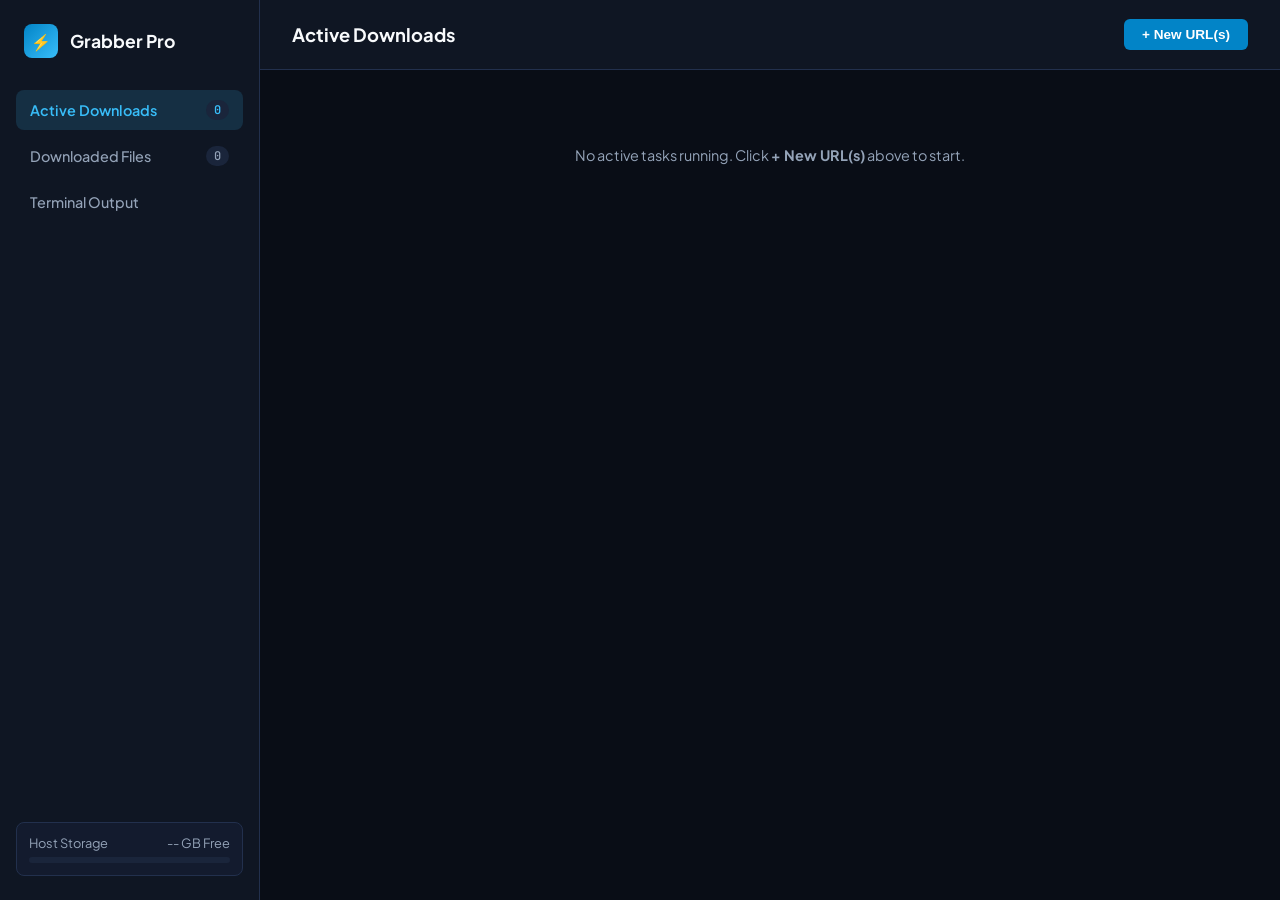
==== templates/index.html @ 77055a0b "7th commit: ui changes major" ====
<!DOCTYPE html>
<html lang="en">
<head>
    <meta charset="UTF-8">
    <meta name="viewport" content="width=device-width, initial-scale=1.0">
    <title>EC2 Stream Grabber Console</title>
    <link rel="preconnect" href="https://fonts.googleapis.com">
    <link href="https://fonts.googleapis.com/css2?family=JetBrains+Mono:wght@400;600&family=Plus+Jakarta+Sans:wght@400;500;600;700&display=swap" rel="stylesheet">
    <link rel="stylesheet" href="/static/css/style.css">
</head>
<body>

<!-- Sidebar -->
<div class="sidebar">
    <div>
        <div class="brand">
            <div class="brand-icon">⚡</div>
            <div class="brand-title">Grabber Pro</div>
        </div>
        <div class="nav-list">
            <div class="nav-item active" onclick="switchView('active', this)">
                <span>Active Downloads</span>
                <span class="nav-badge" id="activeBadge">0</span>
            </div>
            <div class="nav-item" onclick="switchView('completed', this)">
                <span>Downloaded Files</span>
                <span class="nav-badge" id="completedBadge">0</span>
            </div>
            <div class="nav-item" onclick="switchView('terminal', this)">
                <span>Terminal Output</span>
            </div>
        </div>
    </div>

    <div class="storage-box">
        <div class="storage-title">
            <span>Host Storage</span>
            <span id="diskFreeText">-- GB Free</span>
        </div>
        <div class="storage-bar-track">
            <div class="storage-bar-fill" id="diskFill"></div>
        </div>
    </div>
</div>

<!-- Main Content -->
<div class="main-content">
    <div class="topbar">
        <div class="topbar-title" id="viewTitle">Active Downloads</div>
        <button class="btn-new-task" onclick="toggleInputCard()">+ New URL(s)</button>
    </div>

    <!-- Active Downloads View -->
    <div class="view-panel active" id="panel-active">
        <div class="input-card" id="urlInputCard" style="display: none;">
            <textarea id="targetUrls" placeholder="Paste streaming page URLs (one per line)..."></textarea>
            <div style="display: flex; justify-content: flex-end; gap: 8px;">
                <button style="background: transparent; color: var(--text-muted); border: 1px solid var(--border); padding: 8px 16px; border-radius: 6px; cursor: pointer;" onclick="toggleInputCard()">Cancel</button>
                <button class="btn-new-task" onclick="submitBatch()">Start Sniffing & Download</button>
            </div>
        </div>

        <div id="activeList" style="display: flex; flex-direction: column; gap: 0.75rem;">
            <div id="noActiveMsg" style="text-align: center; padding: 3rem; color: var(--text-muted); font-size: 0.9rem;">
                No active tasks running. Click <strong>+ New URL(s)</strong> above to start.
            </div>
        </div>
    </div>

    <!-- Downloaded Files View -->
    <div class="view-panel" id="panel-completed">
        <div class="table-container">
            <table>
                <thead>
                <tr>
                    <th>Filename</th>
                    <th>Size</th>
                    <th>Saved Date</th>
                    <th>Destination</th>
                </tr>
                </thead>
                <tbody id="filesTableBody">
                <tr>
                    <td colspan="4" style="text-align: center; color: var(--text-muted); padding: 2rem;">Loading files...</td>
                </tr>
                </tbody>
            </table>
        </div>
    </div>

    <!-- Live Terminal View -->
    <div class="view-panel" id="panel-terminal" style="height: calc(100vh - 70px);">
        <div class="terminal-container">
            <div class="terminal-header">
                <span>HOST LIVE PTY LOG STREAM</span>
                <span style="color: var(--accent);">Port 8085</span>
            </div>
            <div class="terminal-logs" id="terminalLogs">
                <div class="log-line" style="color: var(--accent);">[+] Connected to EC2 terminal engine.</div>
            </div>
        </div>
    </div>
</div>

<script src="/static/js/app.js"></script>
</body>
</html>
---- static/css/style.css ----
:root {
  --bg-base: #090d16;
  --bg-sidebar: #0f1623;
  --bg-card: #131b2e;
  --bg-input: #1a253b;
  --border: #22304d;
  --border-focus: #38bdf8;
  --text-main: #f8fafc;
  --text-muted: #94a3b8;
  --primary: #0284c7;
  --primary-hover: #0369a1;
  --accent: #38bdf8;
  --success: #10b981;
  --warning: #f59e0b;
  --danger: #ef4444;
  --font-ui: 'Plus Jakarta Sans', sans-serif;
  --font-mono: 'JetBrains Mono', monospace;
}

* { box-sizing: border-box; margin: 0; padding: 0; }
body { background-color: var(--bg-base); color: var(--text-main); font-family: var(--font-ui); height: 100vh; display: flex; overflow: hidden; }

/* Sidebar */
.sidebar { width: 260px; background: var(--bg-sidebar); border-right: 1px solid var(--border); display: flex; flex-direction: column; justify-content: space-between; padding: 1.5rem 1rem; flex-shrink: 0; }
.brand { display: flex; align-items: center; gap: 0.75rem; padding-left: 0.5rem; margin-bottom: 2rem; }
.brand-icon { width: 34px; height: 34px; background: linear-gradient(135deg, #0284c7, #38bdf8); border-radius: 8px; display: flex; align-items: center; justify-content: center; font-weight: 700; color: #fff; }
.brand-title { font-size: 1.1rem; font-weight: 700; }

.nav-list { display: flex; flex-direction: column; gap: 0.4rem; }
.nav-item { display: flex; align-items: center; justify-content: space-between; padding: 10px 14px; border-radius: 8px; color: var(--text-muted); cursor: pointer; font-size: 0.9rem; font-weight: 500; transition: all 0.2s; user-select: none; }
.nav-item:hover { background: var(--bg-card); color: var(--text-main); }
.nav-item.active { background: rgba(56, 189, 248, 0.15); color: var(--accent); font-weight: 600; }
.nav-badge { background: var(--bg-input); padding: 2px 8px; border-radius: 12px; font-size: 0.75rem; font-family: var(--font-mono); }

.storage-box { background: var(--bg-card); border: 1px solid var(--border); border-radius: 8px; padding: 12px; font-size: 0.8rem; }
.storage-title { color: var(--text-muted); margin-bottom: 4px; display: flex; justify-content: space-between; }
.storage-bar-track { width: 100%; height: 6px; background: var(--bg-input); border-radius: 3px; overflow: hidden; margin-top: 6px; }
.storage-bar-fill { height: 100%; background: var(--accent); width: 0%; transition: width 0.3s; }

/* Main Content */
.main-content { flex: 1; display: flex; flex-direction: column; height: 100vh; overflow: hidden; }
.topbar { height: 70px; border-bottom: 1px solid var(--border); display: flex; align-items: center; justify-content: space-between; padding: 0 2rem; background: var(--bg-sidebar); }
.topbar-title { font-size: 1.15rem; font-weight: 700; }
.btn-new-task { background: var(--primary); color: white; border: none; padding: 8px 18px; border-radius: 6px; font-size: 0.85rem; font-weight: 600; cursor: pointer; display: flex; align-items: center; gap: 6px; transition: background 0.2s; }
.btn-new-task:hover { background: var(--primary-hover); }

.view-panel { flex: 1; padding: 1.75rem 2rem; overflow-y: auto; display: none; }
.view-panel.active { display: flex; flex-direction: column; gap: 1rem; }

/* Input Drawer */
.input-card { background: var(--bg-card); border: 1px solid var(--border); border-radius: 10px; padding: 1.25rem; display: flex; flex-direction: column; gap: 0.85rem; margin-bottom: 0.5rem; }
textarea { width: 100%; min-height: 80px; background: var(--bg-input); border: 1px solid var(--border); border-radius: 6px; padding: 10px 12px; color: #fff; font-family: var(--font-mono); font-size: 0.85rem; resize: vertical; outline: none; }
textarea:focus { border-color: var(--border-focus); }

/* Task Cards */
.task-card { background: var(--bg-card); border: 1px solid var(--border); border-radius: 10px; padding: 1.25rem; display: flex; flex-direction: column; gap: 0.75rem; }
.task-header { display: flex; justify-content: space-between; align-items: center; }
.task-name { font-family: var(--font-mono); font-size: 0.9rem; font-weight: 600; color: #fff; max-width: 70%; overflow: hidden; text-overflow: ellipsis; white-space: nowrap; }
.badge { font-size: 0.75rem; font-weight: 600; padding: 3px 10px; border-radius: 20px; text-transform: uppercase; }
.badge-sniffing { background: rgba(245, 158, 11, 0.2); color: var(--warning); border: 1px solid rgba(245, 158, 11, 0.4); }
.badge-downloading { background: rgba(56, 189, 248, 0.2); color: var(--accent); border: 1px solid rgba(56, 189, 248, 0.4); }
.badge-completed { background: rgba(16, 185, 129, 0.2); color: var(--success); border: 1px solid rgba(16, 185, 129, 0.4); }
.badge-failed { background: rgba(239, 68, 68, 0.2); color: var(--danger); border: 1px solid rgba(239, 68, 68, 0.4); }

.progress-bar-track { width: 100%; height: 8px; background: var(--bg-input); border-radius: 4px; overflow: hidden; }
.progress-bar-fill { height: 100%; width: 0%; background: linear-gradient(90deg, #0284c7, #38bdf8); transition: width 0.3s; border-radius: 4px; }
.task-metrics { display: flex; justify-content: space-between; font-size: 0.8rem; color: var(--text-muted); font-family: var(--font-mono); }

/* Downloaded Table */
.table-container { background: var(--bg-card); border: 1px solid var(--border); border-radius: 10px; overflow: hidden; }
table { width: 100%; border-collapse: collapse; text-align: left; font-size: 0.85rem; }
th { background: #0c1322; padding: 12px 16px; color: var(--text-muted); font-weight: 600; border-bottom: 1px solid var(--border); }
td { padding: 12px 16px; border-bottom: 1px solid var(--border); font-family: var(--font-mono); }
tr:last-child td { border-bottom: none; }
tr:hover td { background: rgba(255, 255, 255, 0.02); }

/* Live Terminal */
.terminal-container { flex: 1; background: #030712; border: 1px solid var(--border); border-radius: 10px; display: flex; flex-direction: column; overflow: hidden; height: 100%; }
.terminal-header { background: #0b1120; border-bottom: 1px solid var(--border); padding: 10px 16px; font-size: 0.8rem; font-weight: 600; color: var(--text-muted); display: flex; justify-content: space-between; }
.terminal-logs { flex: 1; padding: 14px; overflow-y: auto; font-family: var(--font-mono); font-size: 0.8rem; color: #94a3b8; line-height: 1.45; display: flex; flex-direction: column; }
.log-line { margin-bottom: 2px; word-break: break-all; white-space: pre-wrap; }
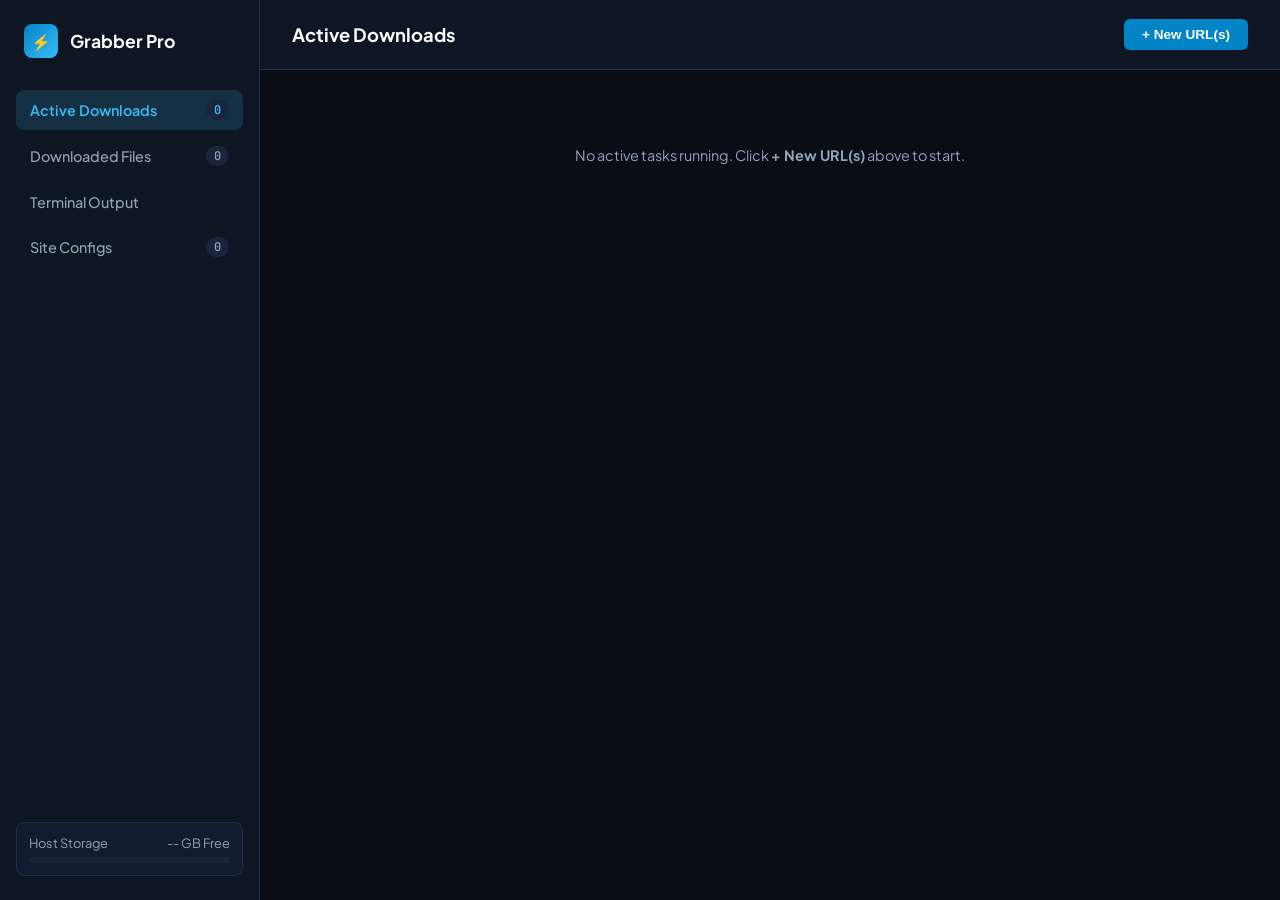
==== commit 4182bc10: "feature 2 general configs test 1" ====
--- a/templates/index.html
+++ b/templates/index.html
@@ -10,7 +10,6 @@
 </head>
 <body>
 
-<!-- Sidebar -->
 <div class="sidebar">
     <div>
         <div class="brand">
@@ -29,6 +28,10 @@
             <div class="nav-item" onclick="switchView('terminal', this)">
                 <span>Terminal Output</span>
             </div>
+            <div class="nav-item" onclick="switchView('configs', this)">
+                <span>Site Configs</span>
+                <span class="nav-badge" id="configsBadge">0</span>
+            </div>
         </div>
     </div>
 
@@ -43,14 +46,12 @@
     </div>
 </div>
 
-<!-- Main Content -->
 <div class="main-content">
     <div class="topbar">
         <div class="topbar-title" id="viewTitle">Active Downloads</div>
         <button class="btn-new-task" onclick="toggleInputCard()">+ New URL(s)</button>
     </div>
 
-    <!-- Active Downloads View -->
     <div class="view-panel active" id="panel-active">
         <div class="input-card" id="urlInputCard" style="display: none;">
             <textarea id="targetUrls" placeholder="Paste streaming page URLs (one per line)..."></textarea>
@@ -67,7 +68,6 @@
         </div>
     </div>
 
-    <!-- Downloaded Files View -->
     <div class="view-panel" id="panel-completed">
         <div class="table-container">
             <table>
@@ -88,7 +88,6 @@
         </div>
     </div>
 
-    <!-- Live Terminal View -->
     <div class="view-panel" id="panel-terminal" style="height: calc(100vh - 70px);">
         <div class="terminal-container">
             <div class="terminal-header">
@@ -100,6 +99,8 @@
             </div>
         </div>
     </div>
+
+    <div class="view-panel" id="panel-configs"></div>
 </div>
 
 <script src="/static/js/app.js"></script>
--- a/static/css/style.css
+++ b/static/css/style.css
@@ -78,4 +78,7 @@
 .terminal-container { flex: 1; background: #030712; border: 1px solid var(--border); border-radius: 10px; display: flex; flex-direction: column; overflow: hidden; height: 100%; }
 .terminal-header { background: #0b1120; border-bottom: 1px solid var(--border); padding: 10px 16px; font-size: 0.8rem; font-weight: 600; color: var(--text-muted); display: flex; justify-content: space-between; }
 .terminal-logs { flex: 1; padding: 14px; overflow-y: auto; font-family: var(--font-mono); font-size: 0.8rem; color: #94a3b8; line-height: 1.45; display: flex; flex-direction: column; }
-.log-line { margin-bottom: 2px; word-break: break-all; white-space: pre-wrap; }+.log-line { margin-bottom: 2px; word-break: break-all; white-space: pre-wrap; }
+
+/* Custom Config Form Enhancements */
+select:focus, input:focus { border-color: var(--border-focus) !important; }
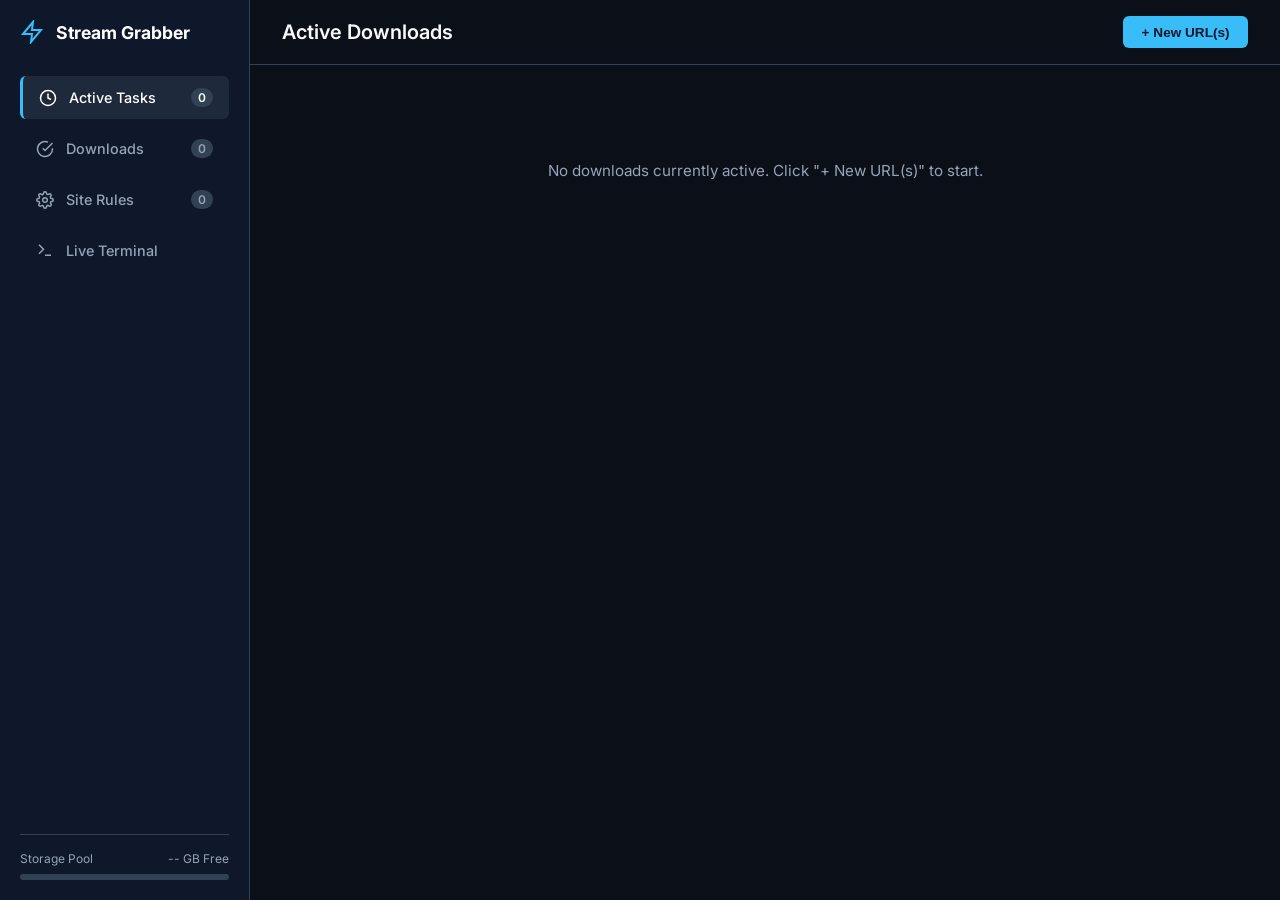
==== commit 1cb276ca: "actions working 1" ====
--- a/templates/index.html
+++ b/templates/index.html
@@ -3,106 +3,101 @@
 <head>
     <meta charset="UTF-8">
     <meta name="viewport" content="width=device-width, initial-scale=1.0">
-    <title>EC2 Stream Grabber Console</title>
+    <title>Stream Grabber Console</title>
+    <link rel="stylesheet" href="/static/css/style.css">
     <link rel="preconnect" href="https://fonts.googleapis.com">
-    <link href="https://fonts.googleapis.com/css2?family=JetBrains+Mono:wght@400;600&family=Plus+Jakarta+Sans:wght@400;500;600;700&display=swap" rel="stylesheet">
-    <link rel="stylesheet" href="/static/css/style.css">
+    <link rel="preconnect" href="https://fonts.gstatic.com" crossorigin>
+    <link href="https://fonts.googleapis.com/css2?family=JetBrains+Mono:wght@400;500;700&family=Inter:wght@400;500;600;700&display=swap" rel="stylesheet">
 </head>
 <body>
+<div class="app-container">
+    <aside class="sidebar">
+        <div class="brand">
+            <svg width="24" height="24" viewBox="0 0 24 24" fill="none" stroke="currentColor" stroke-width="2">
+                <polygon points="13 2 3 14 12 14 11 22 21 10 12 10 13 2"></polygon>
+            </svg>
+            <span>Stream Grabber</span>
+        </div>
+        <nav class="nav-links">
+            <a href="javascript:void(0)" class="nav-item active" onclick="switchView('active', this)">
+                <svg width="18" height="18" viewBox="0 0 24 24" fill="none" stroke="currentColor" stroke-width="2"><circle cx="12" cy="12" r="10"></circle><polyline points="12 6 12 12 16 14"></polyline></svg>
+                Active Tasks
+                <span class="badge" id="activeBadge">0</span>
+            </a>
+            <a href="javascript:void(0)" class="nav-item" onclick="switchView('completed', this)">
+                <svg width="18" height="18" viewBox="0 0 24 24" fill="none" stroke="currentColor" stroke-width="2"><path d="M22 11.08V12a10 10 0 1 1-5.93-9.14"></path><polyline points="22 4 12 14.01 9 11.01"></polyline></svg>
+                Downloads
+                <span class="badge" id="completedBadge">0</span>
+            </a>
+            <a href="javascript:void(0)" class="nav-item" onclick="switchView('configs', this)">
+                <svg width="18" height="18" viewBox="0 0 24 24" fill="none" stroke="currentColor" stroke-width="2"><circle cx="12" cy="12" r="3"></circle><path d="M19.4 15a1.65 1.65 0 0 0 .33 1.82l.06.06a2 2 0 0 1 0 2.83 2 2 0 0 1-2.83 0l-.06-.06a1.65 1.65 0 0 0-1.82-.33 1.65 1.65 0 0 0-1 1.51V21a2 2 0 0 1-2 2 2 2 0 0 1-2-2v-.09A1.65 1.65 0 0 0 9 19.4a1.65 1.65 0 0 0-1.82.33l-.06.06a2 2 0 0 1-2.83 0 2 2 0 0 1 0-2.83l.06-.06a1.65 1.65 0 0 0 .33-1.82 1.65 1.65 0 0 0-1.51-1H3a2 2 0 0 1-2-2 2 2 0 0 1 2-2h.09A1.65 1.65 0 0 0 4.6 9a1.65 1.65 0 0 0-.33-1.82l-.06-.06a2 2 0 0 1 0-2.83 2 2 0 0 1 2.83 0l.06.06a1.65 1.65 0 0 0 1.82.33H9a1.65 1.65 0 0 0 1-1.51V3a2 2 0 0 1 2-2 2 2 0 0 1 2 2v.09a1.65 1.65 0 0 0 1 1.51 1.65 1.65 0 0 0 1.82-.33l.06-.06a2 2 0 0 1 2.83 0 2 2 0 0 1 0 2.83l-.06.06a1.65 1.65 0 0 0-.33 1.82V9a1.65 1.65 0 0 0 1.51 1H21a2 2 0 0 1 2 2 2 2 0 0 1-2 2h-.09a1.65 1.65 0 0 0-1.51 1z"></path></svg>
+                Site Rules
+                <span class="badge" id="configsBadge">0</span>
+            </a>
+            <a href="javascript:void(0)" class="nav-item" onclick="switchView('terminal', this)">
+                <svg width="18" height="18" viewBox="0 0 24 24" fill="none" stroke="currentColor" stroke-width="2"><polyline points="4 17 10 11 4 5"></polyline><line x1="12" y1="19" x2="20" y2="19"></line></svg>
+                Live Terminal
+            </a>
+        </nav>
 
-<div class="sidebar">
-    <div>
-        <div class="brand">
-            <div class="brand-icon">⚡</div>
-            <div class="brand-title">Grabber Pro</div>
-        </div>
-        <div class="nav-list">
-            <div class="nav-item active" onclick="switchView('active', this)">
-                <span>Active Downloads</span>
-                <span class="nav-badge" id="activeBadge">0</span>
+        <div class="storage-info">
+            <div class="storage-header">
+                <span>Storage Pool</span>
+                <span id="diskFreeText">-- GB Free</span>
             </div>
-            <div class="nav-item" onclick="switchView('completed', this)">
-                <span>Downloaded Files</span>
-                <span class="nav-badge" id="completedBadge">0</span>
-            </div>
-            <div class="nav-item" onclick="switchView('terminal', this)">
-                <span>Terminal Output</span>
-            </div>
-            <div class="nav-item" onclick="switchView('configs', this)">
-                <span>Site Configs</span>
-                <span class="nav-badge" id="configsBadge">0</span>
+            <div class="storage-bar">
+                <div class="storage-fill" id="diskFill" style="width: 0%;"></div>
             </div>
         </div>
-    </div>
+    </aside>
 
-    <div class="storage-box">
-        <div class="storage-title">
-            <span>Host Storage</span>
-            <span id="diskFreeText">-- GB Free</span>
-        </div>
-        <div class="storage-bar-track">
-            <div class="storage-bar-fill" id="diskFill"></div>
-        </div>
-    </div>
-</div>
+    <main class="main-content">
+        <header class="top-bar">
+            <h2 id="viewTitle">Active Downloads</h2>
+            <div class="header-actions" style="display: flex; gap: 8px; align-items: center;">
+                <button id="btnClearFinished" onclick="clearTasksByStatus('COMPLETED')" style="background: transparent; color: #94a3b8; border: 1px solid #334155; padding: 7px 12px; border-radius: 6px; font-size: 0.8rem; cursor: pointer; display: none;">Clear Finished</button>
+                <button id="btnClearStopped" onclick="clearTasksByStatus('STOPPED', 'FAILED')" style="background: transparent; color: #f87171; border: 1px solid #334155; padding: 7px 12px; border-radius: 6px; font-size: 0.8rem; cursor: pointer; display: none;">Clear Stopped</button>
+                <button class="btn-primary" onclick="toggleInputCard()">+ New URL(s)</button>
+            </div>
+        </header>
 
-<div class="main-content">
-    <div class="topbar">
-        <div class="topbar-title" id="viewTitle">Active Downloads</div>
-        <button class="btn-new-task" onclick="toggleInputCard()">+ New URL(s)</button>
-    </div>
-
-    <div class="view-panel active" id="panel-active">
         <div class="input-card" id="urlInputCard" style="display: none;">
-            <textarea id="targetUrls" placeholder="Paste streaming page URLs (one per line)..."></textarea>
-            <div style="display: flex; justify-content: flex-end; gap: 8px;">
-                <button style="background: transparent; color: var(--text-muted); border: 1px solid var(--border); padding: 8px 16px; border-radius: 6px; cursor: pointer;" onclick="toggleInputCard()">Cancel</button>
-                <button class="btn-new-task" onclick="submitBatch()">Start Sniffing & Download</button>
+            <textarea id="targetUrls" placeholder="Paste streaming page URLs (one per line)..." rows="4"></textarea>
+            <div class="input-card-actions">
+                <button class="btn-secondary" onclick="toggleInputCard()">Cancel</button>
+                <button class="btn-primary" onclick="submitBatch()">Start Sniffing</button>
             </div>
         </div>
 
-        <div id="activeList" style="display: flex; flex-direction: column; gap: 0.75rem;">
-            <div id="noActiveMsg" style="text-align: center; padding: 3rem; color: var(--text-muted); font-size: 0.9rem;">
-                No active tasks running. Click <strong>+ New URL(s)</strong> above to start.
+        <div class="view-panel active" id="panel-active">
+            <div class="active-list" id="activeList">
+                <div id="noActiveMsg" class="empty-msg">No downloads currently active. Click "+ New URL(s)" to start.</div>
             </div>
         </div>
-    </div>
 
-    <div class="view-panel" id="panel-completed">
-        <div class="table-container">
-            <table>
-                <thead>
-                <tr>
-                    <th>Filename</th>
-                    <th>Size</th>
-                    <th>Saved Date</th>
-                    <th>Destination</th>
-                </tr>
-                </thead>
-                <tbody id="filesTableBody">
-                <tr>
-                    <td colspan="4" style="text-align: center; color: var(--text-muted); padding: 2rem;">Loading files...</td>
-                </tr>
-                </tbody>
-            </table>
-        </div>
-    </div>
-
-    <div class="view-panel" id="panel-terminal" style="height: calc(100vh - 70px);">
-        <div class="terminal-container">
-            <div class="terminal-header">
-                <span>HOST LIVE PTY LOG STREAM</span>
-                <span style="color: var(--accent);">Port 8085</span>
-            </div>
-            <div class="terminal-logs" id="terminalLogs">
-                <div class="log-line" style="color: var(--accent);">[+] Connected to EC2 terminal engine.</div>
+        <div class="view-panel" id="panel-completed">
+            <div class="table-container">
+                <table class="files-table">
+                    <thead>
+                    <tr>
+                        <th>File Name</th>
+                        <th>Size</th>
+                        <th>Finished Date</th>
+                        <th>Destination</th>
+                    </tr>
+                    </thead>
+                    <tbody id="filesTableBody"></tbody>
+                </table>
             </div>
         </div>
-    </div>
 
-    <div class="view-panel" id="panel-configs"></div>
+        <div class="view-panel" id="panel-configs"></div>
+
+        <div class="view-panel" id="panel-terminal">
+            <div class="terminal-box" id="terminalLogs"></div>
+        </div>
+    </main>
 </div>
-
 <script src="/static/js/app.js"></script>
 </body>
 </html>
--- a/static/css/style.css
+++ b/static/css/style.css
@@ -1,84 +1,366 @@
 :root {
-  --bg-base: #090d16;
-  --bg-sidebar: #0f1623;
-  --bg-card: #131b2e;
-  --bg-input: #1a253b;
-  --border: #22304d;
-  --border-focus: #38bdf8;
+  --bg-main: #0b0f17;
+  --bg-sidebar: #0f172a;
+  --bg-card: #1e293b;
+  --bg-input: #0f172a;
+  --border: #334155;
+  --border-focus: #3b82f6;
   --text-main: #f8fafc;
   --text-muted: #94a3b8;
-  --primary: #0284c7;
-  --primary-hover: #0369a1;
   --accent: #38bdf8;
+  --accent-hover: #0284c7;
   --success: #10b981;
   --warning: #f59e0b;
   --danger: #ef4444;
-  --font-ui: 'Plus Jakarta Sans', sans-serif;
+  --font-sans: 'Inter', system-ui, -apple-system, BlinkMacSystemFont, "Segoe UI", Roboto, sans-serif;
   --font-mono: 'JetBrains Mono', monospace;
 }
 
-* { box-sizing: border-box; margin: 0; padding: 0; }
-body { background-color: var(--bg-base); color: var(--text-main); font-family: var(--font-ui); height: 100vh; display: flex; overflow: hidden; }
-
-/* Sidebar */
-.sidebar { width: 260px; background: var(--bg-sidebar); border-right: 1px solid var(--border); display: flex; flex-direction: column; justify-content: space-between; padding: 1.5rem 1rem; flex-shrink: 0; }
-.brand { display: flex; align-items: center; gap: 0.75rem; padding-left: 0.5rem; margin-bottom: 2rem; }
-.brand-icon { width: 34px; height: 34px; background: linear-gradient(135deg, #0284c7, #38bdf8); border-radius: 8px; display: flex; align-items: center; justify-content: center; font-weight: 700; color: #fff; }
-.brand-title { font-size: 1.1rem; font-weight: 700; }
-
-.nav-list { display: flex; flex-direction: column; gap: 0.4rem; }
-.nav-item { display: flex; align-items: center; justify-content: space-between; padding: 10px 14px; border-radius: 8px; color: var(--text-muted); cursor: pointer; font-size: 0.9rem; font-weight: 500; transition: all 0.2s; user-select: none; }
-.nav-item:hover { background: var(--bg-card); color: var(--text-main); }
-.nav-item.active { background: rgba(56, 189, 248, 0.15); color: var(--accent); font-weight: 600; }
-.nav-badge { background: var(--bg-input); padding: 2px 8px; border-radius: 12px; font-size: 0.75rem; font-family: var(--font-mono); }
-
-.storage-box { background: var(--bg-card); border: 1px solid var(--border); border-radius: 8px; padding: 12px; font-size: 0.8rem; }
-.storage-title { color: var(--text-muted); margin-bottom: 4px; display: flex; justify-content: space-between; }
-.storage-bar-track { width: 100%; height: 6px; background: var(--bg-input); border-radius: 3px; overflow: hidden; margin-top: 6px; }
-.storage-bar-fill { height: 100%; background: var(--accent); width: 0%; transition: width 0.3s; }
-
-/* Main Content */
-.main-content { flex: 1; display: flex; flex-direction: column; height: 100vh; overflow: hidden; }
-.topbar { height: 70px; border-bottom: 1px solid var(--border); display: flex; align-items: center; justify-content: space-between; padding: 0 2rem; background: var(--bg-sidebar); }
-.topbar-title { font-size: 1.15rem; font-weight: 700; }
-.btn-new-task { background: var(--primary); color: white; border: none; padding: 8px 18px; border-radius: 6px; font-size: 0.85rem; font-weight: 600; cursor: pointer; display: flex; align-items: center; gap: 6px; transition: background 0.2s; }
-.btn-new-task:hover { background: var(--primary-hover); }
-
-.view-panel { flex: 1; padding: 1.75rem 2rem; overflow-y: auto; display: none; }
-.view-panel.active { display: flex; flex-direction: column; gap: 1rem; }
-
-/* Input Drawer */
-.input-card { background: var(--bg-card); border: 1px solid var(--border); border-radius: 10px; padding: 1.25rem; display: flex; flex-direction: column; gap: 0.85rem; margin-bottom: 0.5rem; }
-textarea { width: 100%; min-height: 80px; background: var(--bg-input); border: 1px solid var(--border); border-radius: 6px; padding: 10px 12px; color: #fff; font-family: var(--font-mono); font-size: 0.85rem; resize: vertical; outline: none; }
-textarea:focus { border-color: var(--border-focus); }
-
-/* Task Cards */
-.task-card { background: var(--bg-card); border: 1px solid var(--border); border-radius: 10px; padding: 1.25rem; display: flex; flex-direction: column; gap: 0.75rem; }
-.task-header { display: flex; justify-content: space-between; align-items: center; }
-.task-name { font-family: var(--font-mono); font-size: 0.9rem; font-weight: 600; color: #fff; max-width: 70%; overflow: hidden; text-overflow: ellipsis; white-space: nowrap; }
-.badge { font-size: 0.75rem; font-weight: 600; padding: 3px 10px; border-radius: 20px; text-transform: uppercase; }
-.badge-sniffing { background: rgba(245, 158, 11, 0.2); color: var(--warning); border: 1px solid rgba(245, 158, 11, 0.4); }
-.badge-downloading { background: rgba(56, 189, 248, 0.2); color: var(--accent); border: 1px solid rgba(56, 189, 248, 0.4); }
-.badge-completed { background: rgba(16, 185, 129, 0.2); color: var(--success); border: 1px solid rgba(16, 185, 129, 0.4); }
-.badge-failed { background: rgba(239, 68, 68, 0.2); color: var(--danger); border: 1px solid rgba(239, 68, 68, 0.4); }
-
-.progress-bar-track { width: 100%; height: 8px; background: var(--bg-input); border-radius: 4px; overflow: hidden; }
-.progress-bar-fill { height: 100%; width: 0%; background: linear-gradient(90deg, #0284c7, #38bdf8); transition: width 0.3s; border-radius: 4px; }
-.task-metrics { display: flex; justify-content: space-between; font-size: 0.8rem; color: var(--text-muted); font-family: var(--font-mono); }
-
-/* Downloaded Table */
-.table-container { background: var(--bg-card); border: 1px solid var(--border); border-radius: 10px; overflow: hidden; }
-table { width: 100%; border-collapse: collapse; text-align: left; font-size: 0.85rem; }
-th { background: #0c1322; padding: 12px 16px; color: var(--text-muted); font-weight: 600; border-bottom: 1px solid var(--border); }
-td { padding: 12px 16px; border-bottom: 1px solid var(--border); font-family: var(--font-mono); }
-tr:last-child td { border-bottom: none; }
-tr:hover td { background: rgba(255, 255, 255, 0.02); }
-
-/* Live Terminal */
-.terminal-container { flex: 1; background: #030712; border: 1px solid var(--border); border-radius: 10px; display: flex; flex-direction: column; overflow: hidden; height: 100%; }
-.terminal-header { background: #0b1120; border-bottom: 1px solid var(--border); padding: 10px 16px; font-size: 0.8rem; font-weight: 600; color: var(--text-muted); display: flex; justify-content: space-between; }
-.terminal-logs { flex: 1; padding: 14px; overflow-y: auto; font-family: var(--font-mono); font-size: 0.8rem; color: #94a3b8; line-height: 1.45; display: flex; flex-direction: column; }
-.log-line { margin-bottom: 2px; word-break: break-all; white-space: pre-wrap; }
-
-/* Custom Config Form Enhancements */
-select:focus, input:focus { border-color: var(--border-focus) !important; }+* {
+  box-sizing: border-box;
+  margin: 0;
+  padding: 0;
+}
+
+body {
+  background-color: var(--bg-main);
+  color: var(--text-main);
+  font-family: var(--font-sans);
+  height: 100vh;
+  overflow: hidden;
+}
+
+.app-container {
+  display: flex;
+  height: 100vh;
+  width: 100vw;
+}
+
+.sidebar {
+  width: 250px;
+  background-color: var(--bg-sidebar);
+  border-right: 1px solid var(--border);
+  display: flex;
+  flex-direction: column;
+  padding: 1.25rem;
+  flex-shrink: 0;
+}
+
+.brand {
+  display: flex;
+  align-items: center;
+  gap: 0.75rem;
+  font-weight: 700;
+  font-size: 1.1rem;
+  color: #fff;
+  margin-bottom: 2rem;
+}
+
+.brand svg {
+  color: var(--accent);
+}
+
+.nav-links {
+  display: flex;
+  flex-direction: column;
+  gap: 0.5rem;
+  flex: 1;
+}
+
+.nav-item {
+  display: flex;
+  align-items: center;
+  gap: 0.75rem;
+  padding: 0.75rem 1rem;
+  border-radius: 6px;
+  color: var(--text-muted);
+  text-decoration: none;
+  font-size: 0.9rem;
+  font-weight: 500;
+  transition: all 0.2s ease;
+}
+
+.nav-item:hover, .nav-item.active {
+  background-color: var(--bg-card);
+  color: #fff;
+}
+
+.nav-item.active {
+  border-left: 3px solid var(--accent);
+}
+
+.nav-item .badge {
+  margin-left: auto;
+  background: var(--border);
+  font-size: 0.75rem;
+  padding: 2px 7px;
+  border-radius: 10px;
+}
+
+.storage-info {
+  border-top: 1px solid var(--border);
+  padding-top: 1rem;
+}
+
+.storage-header {
+  display: flex;
+  justify-content: space-between;
+  font-size: 0.75rem;
+  color: var(--text-muted);
+  margin-bottom: 0.5rem;
+}
+
+.storage-bar {
+  height: 6px;
+  background: var(--border);
+  border-radius: 3px;
+  overflow: hidden;
+}
+
+.storage-fill {
+  height: 100%;
+  background: var(--accent);
+  transition: width 0.3s ease;
+}
+
+.main-content {
+  flex: 1;
+  display: flex;
+  flex-direction: column;
+  overflow: hidden;
+  position: relative;
+}
+
+.top-bar {
+  height: 65px;
+  border-bottom: 1px solid var(--border);
+  display: flex;
+  align-items: center;
+  justify-content: space-between;
+  padding: 0 2rem;
+  flex-shrink: 0;
+}
+
+.top-bar h2 {
+  font-size: 1.25rem;
+  font-weight: 600;
+}
+
+.btn-primary {
+  background-color: var(--accent);
+  color: #0f172a;
+  border: none;
+  padding: 0.55rem 1.15rem;
+  border-radius: 6px;
+  font-weight: 600;
+  font-size: 0.85rem;
+  cursor: pointer;
+  transition: background 0.2s;
+}
+
+.btn-primary:hover {
+  background-color: var(--accent-hover);
+  color: #fff;
+}
+
+.btn-secondary {
+  background: transparent;
+  border: 1px solid var(--border);
+  color: var(--text-muted);
+  padding: 0.55rem 1.15rem;
+  border-radius: 6px;
+  font-size: 0.85rem;
+  cursor: pointer;
+}
+
+.btn-secondary:hover {
+  border-color: #fff;
+  color: #fff;
+}
+
+.input-card {
+  background-color: var(--bg-card);
+  border-bottom: 1px solid var(--border);
+  padding: 1.5rem 2rem;
+  display: flex;
+  flex-direction: column;
+  gap: 1rem;
+}
+
+.input-card textarea {
+  background: var(--bg-input);
+  border: 1px solid var(--border);
+  border-radius: 6px;
+  padding: 0.75rem;
+  color: #fff;
+  font-family: var(--font-mono);
+  font-size: 0.85rem;
+  resize: vertical;
+  outline: none;
+}
+
+.input-card textarea:focus {
+  border-color: var(--border-focus);
+}
+
+.input-card-actions {
+  display: flex;
+  justify-content: flex-end;
+  gap: 0.75rem;
+}
+
+.view-panel {
+  display: none;
+  flex: 1;
+  overflow-y: auto;
+  padding: 2rem;
+}
+
+.view-panel.active {
+  display: block;
+}
+
+.empty-msg {
+  color: var(--text-muted);
+  text-align: center;
+  padding: 4rem;
+  font-size: 0.95rem;
+}
+
+.active-list {
+  display: flex;
+  flex-direction: column;
+  gap: 1rem;
+}
+
+.task-card {
+  background: var(--bg-card);
+  border: 1px solid var(--border);
+  border-radius: 8px;
+  padding: 1.25rem;
+  display: flex;
+  flex-direction: column;
+  gap: 0.75rem;
+}
+
+.task-header {
+  display: flex;
+  justify-content: space-between;
+  align-items: center;
+}
+
+.task-name {
+  font-weight: 500;
+  font-size: 0.95rem;
+  color: #fff;
+  max-width: 70%;
+  word-break: break-all;
+}
+
+.badge {
+  font-size: 0.75rem;
+  padding: 3px 8px;
+  border-radius: 4px;
+  font-weight: 600;
+  text-transform: uppercase;
+  letter-spacing: 0.5px;
+}
+
+.badge-sniffing {
+  background: #f59e0b25;
+  color: var(--warning);
+  border: 1px solid #f59e0b40;
+}
+
+.badge-downloading {
+  background: #38bdf825;
+  color: var(--accent);
+  border: 1px solid #38bdf840;
+}
+
+.badge-completed {
+  background: #10b98125;
+  color: var(--success);
+  border: 1px solid #10b98140;
+}
+
+.badge-failed {
+  background: #ef444425;
+  color: var(--danger);
+  border: 1px solid #ef444440;
+}
+
+.progress-bar-track {
+  height: 6px;
+  background: var(--bg-input);
+  border-radius: 3px;
+  overflow: hidden;
+}
+
+.progress-bar-fill {
+  height: 100%;
+  background: linear-gradient(90deg, #38bdf8, #3b82f6);
+  width: 0%;
+  transition: width 0.2s ease;
+}
+
+.task-metrics {
+  display: flex;
+  justify-content: space-between;
+  font-size: 0.78rem;
+  color: var(--text-muted);
+  font-family: var(--font-mono);
+}
+
+.table-container {
+  background: var(--bg-card);
+  border: 1px solid var(--border);
+  border-radius: 8px;
+  overflow: hidden;
+}
+
+.files-table {
+  width: 100%;
+  border-collapse: collapse;
+  text-align: left;
+  font-size: 0.85rem;
+}
+
+.files-table th {
+  background: #131d31;
+  padding: 0.9rem 1.25rem;
+  color: var(--text-muted);
+  font-weight: 600;
+  border-bottom: 1px solid var(--border);
+}
+
+.files-table td {
+  padding: 0.9rem 1.25rem;
+  border-bottom: 1px solid var(--border);
+}
+
+.files-table tr:last-child td {
+  border-bottom: none;
+}
+
+.terminal-box {
+  background: #050811;
+  border: 1px solid var(--border);
+  border-radius: 8px;
+  height: 100%;
+  min-height: 500px;
+  overflow-y: auto;
+  padding: 1.25rem;
+  font-family: var(--font-mono);
+  font-size: 0.8rem;
+  display: flex;
+  flex-direction: column;
+  gap: 0.35rem;
+}
+
+.log-line {
+  line-height: 1.4;
+  color: #a5b4fc;
+  word-break: break-all;
+  white-space: pre-wrap;
+}
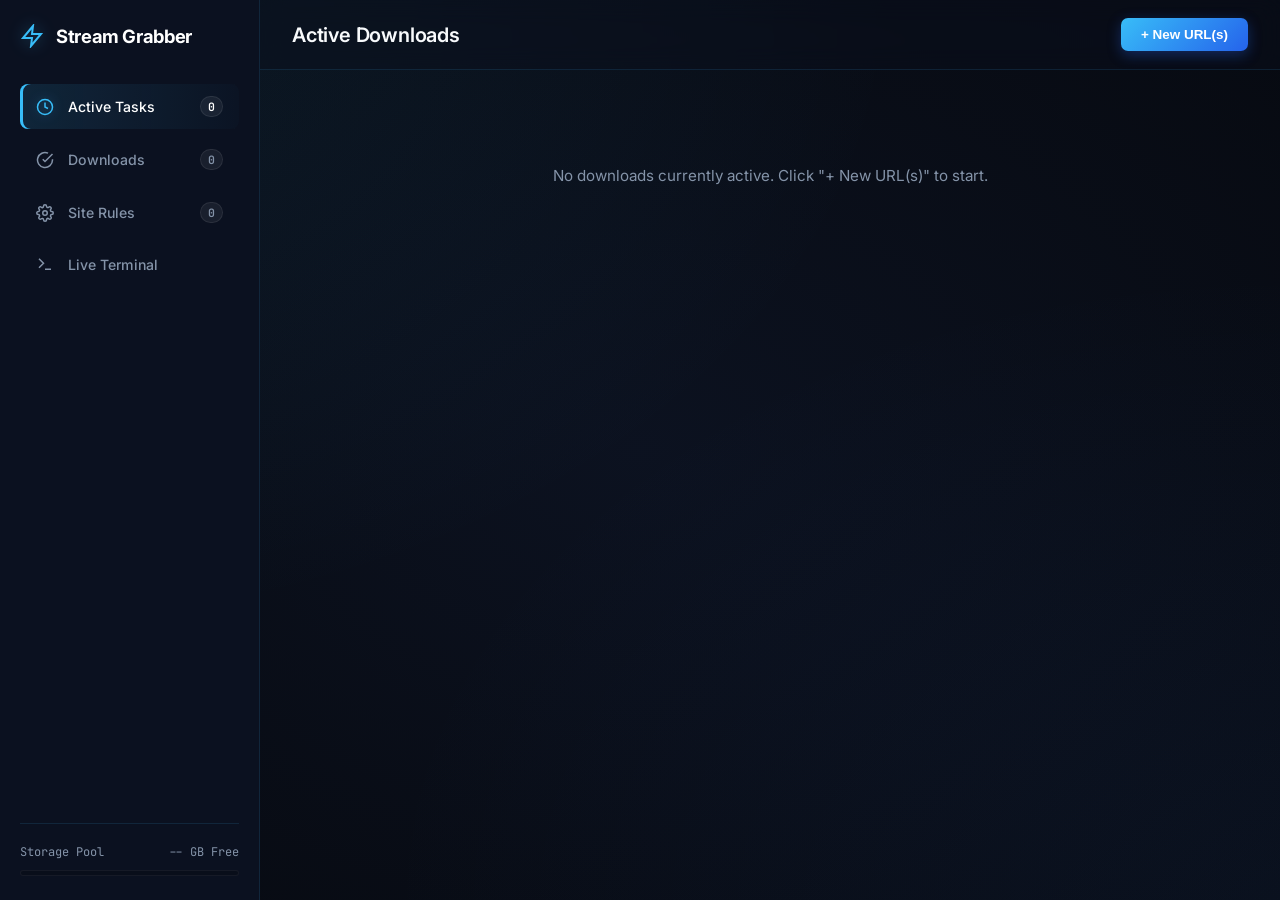
==== commit 4aac8893: "ui upgrade" ====
--- a/templates/index.html
+++ b/templates/index.html
@@ -4,6 +4,7 @@
     <meta charset="UTF-8">
     <meta name="viewport" content="width=device-width, initial-scale=1.0">
     <title>Stream Grabber Console</title>
+    <link rel="icon" type="image/svg+xml" href="data:image/svg+xml,%3Csvg xmlns='http://www.w3.org/2000/svg' viewBox='0 0 24 24' fill='%2338bdf8'%3E%3Cpolygon points='13 2 3 14 12 14 11 22 21 10 12 10 13 2'%3E%3C/polygon%3E%3C/svg%3E">
     <link rel="stylesheet" href="/static/css/style.css">
     <link rel="preconnect" href="https://fonts.googleapis.com">
     <link rel="preconnect" href="https://fonts.gstatic.com" crossorigin>
@@ -83,7 +84,7 @@
                         <th>File Name</th>
                         <th>Size</th>
                         <th>Finished Date</th>
-                        <th>Destination</th>
+                        <th>Preview</th>
                     </tr>
                     </thead>
                     <tbody id="filesTableBody"></tbody>
@@ -98,6 +99,17 @@
         </div>
     </main>
 </div>
+
+<div id="previewModal" class="preview-modal" onclick="closePreviewModal(event)">
+    <div class="preview-box" onclick="event.stopPropagation()">
+        <div class="preview-box-header">
+            <h3 id="previewTitle" style="font-size: 0.95rem; color: #fff;">Stream Preview (Tunneled via EC2)</h3>
+            <button onclick="closePreviewModal()" style="background: transparent; border: none; color: #94a3b8; font-size: 1.2rem; cursor: pointer;">✕</button>
+        </div>
+        <video id="previewPlayer" controls autoplay></video>
+    </div>
+</div>
+
 <script src="/static/js/app.js"></script>
 </body>
 </html>
--- a/static/css/style.css
+++ b/static/css/style.css
@@ -1,17 +1,21 @@
 :root {
-  --bg-main: #0b0f17;
-  --bg-sidebar: #0f172a;
-  --bg-card: #1e293b;
-  --bg-input: #0f172a;
-  --border: #334155;
-  --border-focus: #3b82f6;
+  --bg-main: #070a11;
+  --bg-sidebar: #0b1120;
+  --bg-card: rgba(18, 26, 43, 0.75);
+  --bg-card-hover: rgba(24, 34, 56, 0.9);
+  --bg-input: #090e1a;
+  --border: rgba(56, 189, 248, 0.12);
+  --border-active: rgba(56, 189, 248, 0.45);
   --text-main: #f8fafc;
-  --text-muted: #94a3b8;
+  --text-muted: #8493a8;
   --accent: #38bdf8;
-  --accent-hover: #0284c7;
+  --accent-glow: rgba(56, 189, 248, 0.35);
   --success: #10b981;
+  --success-glow: rgba(16, 185, 129, 0.25);
   --warning: #f59e0b;
+  --warning-glow: rgba(245, 158, 11, 0.25);
   --danger: #ef4444;
+  --danger-glow: rgba(239, 68, 68, 0.25);
   --font-sans: 'Inter', system-ui, -apple-system, BlinkMacSystemFont, "Segoe UI", Roboto, sans-serif;
   --font-mono: 'JetBrains Mono', monospace;
 }
@@ -24,10 +28,16 @@
 
 body {
   background-color: var(--bg-main);
+  background-image:
+    radial-gradient(at 0% 0%, rgba(56, 189, 248, 0.08) 0px, transparent 50%),
+    radial-gradient(at 100% 100%, rgba(59, 130, 246, 0.06) 0px, transparent 50%),
+    radial-gradient(at 50% 50%, rgba(15, 23, 42, 0.6) 0px, transparent 100%);
+  background-attachment: fixed;
   color: var(--text-main);
   font-family: var(--font-sans);
   height: 100vh;
   overflow: hidden;
+  -webkit-font-smoothing: antialiased;
 }
 
 .app-container {
@@ -36,14 +46,17 @@
   width: 100vw;
 }
 
+/* Sidebar */
 .sidebar {
-  width: 250px;
+  width: 260px;
   background-color: var(--bg-sidebar);
   border-right: 1px solid var(--border);
   display: flex;
   flex-direction: column;
-  padding: 1.25rem;
+  padding: 1.5rem 1.25rem;
   flex-shrink: 0;
+  position: relative;
+  z-index: 10;
 }
 
 .brand {
@@ -51,13 +64,21 @@
   align-items: center;
   gap: 0.75rem;
   font-weight: 700;
-  font-size: 1.1rem;
-  color: #fff;
-  margin-bottom: 2rem;
+  font-size: 1.15rem;
+  color: #fff;
+  margin-bottom: 2.25rem;
+  letter-spacing: -0.02em;
 }
 
 .brand svg {
   color: var(--accent);
+  filter: drop-shadow(0 0 8px var(--accent-glow));
+  animation: pulse-logo 3s ease-in-out infinite;
+}
+
+@keyframes pulse-logo {
+  0%, 100% { transform: scale(1); filter: drop-shadow(0 0 6px var(--accent-glow)); }
+  50% { transform: scale(1.06); filter: drop-shadow(0 0 14px rgba(56, 189, 248, 0.6)); }
 }
 
 .nav-links {
@@ -70,36 +91,51 @@
 .nav-item {
   display: flex;
   align-items: center;
-  gap: 0.75rem;
+  gap: 0.85rem;
   padding: 0.75rem 1rem;
-  border-radius: 6px;
+  border-radius: 8px;
   color: var(--text-muted);
   text-decoration: none;
-  font-size: 0.9rem;
+  font-size: 0.88rem;
   font-weight: 500;
-  transition: all 0.2s ease;
-}
-
-.nav-item:hover, .nav-item.active {
-  background-color: var(--bg-card);
-  color: #fff;
+  transition: all 0.25s cubic-bezier(0.4, 0, 0.2, 1);
+  will-change: transform, background-color;
+}
+
+.nav-item:hover {
+  background-color: rgba(255, 255, 255, 0.04);
+  color: #fff;
+  transform: translateX(3px);
+}
+
+.nav-item:hover svg {
+  color: var(--accent);
 }
 
 .nav-item.active {
-  border-left: 3px solid var(--accent);
+  background: linear-gradient(90deg, rgba(56, 189, 248, 0.12) 0%, rgba(56, 189, 248, 0.02) 100%);
+  color: #fff;
+  box-shadow: inset 3px 0 0 var(--accent);
+}
+
+.nav-item.active svg {
+  color: var(--accent);
+  filter: drop-shadow(0 0 6px var(--accent-glow));
 }
 
 .nav-item .badge {
   margin-left: auto;
-  background: var(--border);
-  font-size: 0.75rem;
+  background: rgba(255, 255, 255, 0.06);
+  font-size: 0.72rem;
   padding: 2px 7px;
-  border-radius: 10px;
+  border-radius: 12px;
+  border: 1px solid rgba(255, 255, 255, 0.08);
+  font-family: var(--font-mono);
 }
 
 .storage-info {
   border-top: 1px solid var(--border);
-  padding-top: 1rem;
+  padding-top: 1.25rem;
 }
 
 .storage-header {
@@ -107,22 +143,26 @@
   justify-content: space-between;
   font-size: 0.75rem;
   color: var(--text-muted);
-  margin-bottom: 0.5rem;
+  margin-bottom: 0.6rem;
+  font-family: var(--font-mono);
 }
 
 .storage-bar {
   height: 6px;
-  background: var(--border);
-  border-radius: 3px;
-  overflow: hidden;
+  background: var(--bg-input);
+  border-radius: 99px;
+  overflow: hidden;
+  border: 1px solid rgba(255, 255, 255, 0.05);
 }
 
 .storage-fill {
   height: 100%;
-  background: var(--accent);
-  transition: width 0.3s ease;
-}
-
+  background: linear-gradient(90deg, #38bdf8, #3b82f6);
+  box-shadow: 0 0 8px var(--accent-glow);
+  transition: width 0.6s cubic-bezier(0.4, 0, 0.2, 1);
+}
+
+/* Main Content & Top Bar */
 .main-content {
   flex: 1;
   display: flex;
@@ -132,49 +172,55 @@
 }
 
 .top-bar {
-  height: 65px;
+  height: 70px;
   border-bottom: 1px solid var(--border);
   display: flex;
   align-items: center;
   justify-content: space-between;
   padding: 0 2rem;
   flex-shrink: 0;
+  backdrop-filter: blur(12px);
+  background: rgba(11, 17, 32, 0.4);
 }
 
 .top-bar h2 {
   font-size: 1.25rem;
   font-weight: 600;
+  letter-spacing: -0.01em;
 }
 
 .btn-primary {
-  background-color: var(--accent);
-  color: #0f172a;
+  background: linear-gradient(135deg, #38bdf8 0%, #2563eb 100%);
+  color: #fff;
   border: none;
-  padding: 0.55rem 1.15rem;
-  border-radius: 6px;
+  padding: 0.55rem 1.25rem;
+  border-radius: 7px;
   font-weight: 600;
-  font-size: 0.85rem;
+  font-size: 0.84rem;
   cursor: pointer;
-  transition: background 0.2s;
+  box-shadow: 0 4px 14px rgba(37, 99, 235, 0.35);
+  transition: all 0.2s cubic-bezier(0.4, 0, 0.2, 1);
+  will-change: transform, box-shadow;
 }
 
 .btn-primary:hover {
-  background-color: var(--accent-hover);
-  color: #fff;
+  transform: translateY(-1px);
+  box-shadow: 0 6px 20px rgba(56, 189, 248, 0.5);
 }
 
 .btn-secondary {
-  background: transparent;
+  background: rgba(255, 255, 255, 0.04);
   border: 1px solid var(--border);
   color: var(--text-muted);
   padding: 0.55rem 1.15rem;
-  border-radius: 6px;
-  font-size: 0.85rem;
+  border-radius: 7px;
+  font-size: 0.84rem;
   cursor: pointer;
+  transition: all 0.2s ease;
 }
 
 .btn-secondary:hover {
-  border-color: #fff;
+  border-color: rgba(255, 255, 255, 0.25);
   color: #fff;
 }
 
@@ -185,30 +231,34 @@
   display: flex;
   flex-direction: column;
   gap: 1rem;
+  backdrop-filter: blur(16px);
+  animation: slide-down 0.3s cubic-bezier(0.16, 1, 0.3, 1) forwards;
+}
+
+@keyframes slide-down {
+  from { opacity: 0; transform: translateY(-12px); }
+  to { opacity: 1; transform: translateY(0); }
 }
 
 .input-card textarea {
   background: var(--bg-input);
   border: 1px solid var(--border);
-  border-radius: 6px;
-  padding: 0.75rem;
+  border-radius: 8px;
+  padding: 0.9rem;
   color: #fff;
   font-family: var(--font-mono);
   font-size: 0.85rem;
   resize: vertical;
   outline: none;
+  transition: border-color 0.2s ease, box-shadow 0.2s ease;
 }
 
 .input-card textarea:focus {
-  border-color: var(--border-focus);
-}
-
-.input-card-actions {
-  display: flex;
-  justify-content: flex-end;
-  gap: 0.75rem;
-}
-
+  border-color: var(--accent);
+  box-shadow: 0 0 0 3px rgba(56, 189, 248, 0.15);
+}
+
+/* Panels */
 .view-panel {
   display: none;
   flex: 1;
@@ -218,6 +268,353 @@
 
 .view-panel.active {
   display: block;
+  animation: fade-in 0.25s ease forwards;
+}
+
+@keyframes fade-in {
+  from { opacity: 0; }
+  to { opacity: 1; }
+}
+
+/* Fluid 60 FPS Task Cards */
+.active-list {
+  display: flex;
+  flex-direction: column;
+  gap: 1.15rem;
+}
+
+.task-card {
+  background: var(--bg-card);
+  border: 1px solid var(--border);
+  border-radius: 14px;
+  padding: 1.25rem 1.5rem;
+  display: flex;
+  align-items: center;
+  position: relative;
+  overflow: hidden;
+  backdrop-filter: blur(12px);
+  box-shadow: 0 8px 24px rgba(0, 0, 0, 0.25);
+  transition: transform 0.35s cubic-bezier(0.16, 1, 0.3, 1),
+              box-shadow 0.35s cubic-bezier(0.16, 1, 0.3, 1),
+              border-color 0.3s ease;
+  animation: card-appear 0.4s cubic-bezier(0.16, 1, 0.3, 1) forwards;
+  will-change: transform, box-shadow;
+}
+
+@keyframes card-appear {
+  0% { opacity: 0; transform: translateY(16px) scale(0.98); }
+  100% { opacity: 1; transform: translateY(0) scale(1); }
+}
+
+.task-card:hover {
+  border-color: var(--border-active);
+  box-shadow: 0 12px 30px rgba(0, 0, 0, 0.35), 0 0 24px rgba(56, 189, 248, 0.12);
+}
+
+.task-main-body {
+  flex: 1 1 100%;
+  display: flex;
+  flex-direction: column;
+  gap: 0.85rem;
+  transition: max-width 0.45s cubic-bezier(0.16, 1, 0.3, 1),
+              transform 0.45s cubic-bezier(0.16, 1, 0.3, 1),
+              opacity 0.3s ease;
+  will-change: max-width, transform;
+}
+
+.task-card.awaiting-quality .task-main-body {
+  max-width: calc(100% - 250px);
+  transform: translateX(-4px);
+}
+
+.task-header {
+  display: flex;
+  justify-content: space-between;
+  align-items: center;
+}
+
+.task-name {
+  font-weight: 600;
+  font-size: 0.95rem;
+  color: #fff;
+  max-width: 68%;
+  word-break: break-all;
+}
+
+/* Quality Selection Neon Violet/Cyan Side Dock */
+.quality-dock {
+  display: none;
+  flex: 0 0 240px;
+  margin-left: 1.25rem;
+  padding-left: 1.25rem;
+  border-left: 1px dashed rgba(168, 85, 247, 0.4);
+  flex-direction: column;
+  gap: 0.55rem;
+  animation: dock-slide-in 0.4s cubic-bezier(0.16, 1, 0.3, 1) forwards;
+  will-change: transform, opacity;
+}
+
+.task-card.awaiting-quality .quality-dock {
+  display: flex;
+}
+
+@keyframes dock-slide-in {
+  from {
+    opacity: 0;
+    transform: translateX(30px) scale(0.92);
+  }
+  to {
+    opacity: 1;
+    transform: translateX(0) scale(1);
+  }
+}
+
+.quality-dock-label {
+  font-size: 0.72rem;
+  text-transform: uppercase;
+  letter-spacing: 0.09em;
+  color: #c084fc;
+  font-family: var(--font-mono);
+  font-weight: 700;
+  display: flex;
+  align-items: center;
+  gap: 6px;
+  text-shadow: 0 0 10px rgba(192, 132, 252, 0.5);
+}
+
+.quality-chips-grid {
+  display: grid;
+  grid-template-columns: repeat(2, 1fr);
+  gap: 7px;
+}
+
+/* Quality Mini-Cards */
+.quality-chip {
+  background: linear-gradient(145deg, rgba(30, 27, 75, 0.75) 0%, rgba(15, 23, 42, 0.85) 100%);
+  border: 1px solid rgba(168, 85, 247, 0.35);
+  border-radius: 9px;
+  padding: 8px 10px;
+  color: #fff;
+  cursor: pointer;
+  display: flex;
+  flex-direction: column;
+  align-items: center;
+  justify-content: center;
+  gap: 2px;
+  position: relative;
+  overflow: hidden;
+  box-shadow: 0 4px 12px rgba(0, 0, 0, 0.3), inset 0 1px 0 rgba(255, 255, 255, 0.08);
+  transition: all 0.22s cubic-bezier(0.16, 1, 0.3, 1);
+  animation: chip-stagger 0.35s cubic-bezier(0.16, 1, 0.3, 1) backwards;
+  animation-delay: calc(var(--i, 0) * 45ms);
+  will-change: transform, box-shadow, border-color;
+}
+
+@keyframes chip-stagger {
+  from {
+    opacity: 0;
+    transform: translateY(10px) scale(0.9);
+  }
+  to {
+    opacity: 1;
+    transform: translateY(0) scale(1);
+  }
+}
+
+.quality-chip:hover {
+  background: linear-gradient(145deg, rgba(88, 28, 135, 0.45) 0%, rgba(30, 58, 138, 0.5) 100%);
+  border-color: #38bdf8;
+  transform: translateY(-2px) scale(1.05);
+  box-shadow: 0 6px 18px rgba(56, 189, 248, 0.35), 0 0 12px rgba(168, 85, 247, 0.3);
+}
+
+.quality-chip:active {
+  transform: translateY(0) scale(0.97);
+}
+
+.quality-chip.highest {
+  border-color: rgba(56, 189, 248, 0.7);
+  background: linear-gradient(145deg, rgba(14, 116, 144, 0.35) 0%, rgba(88, 28, 135, 0.35) 100%);
+  box-shadow: 0 0 14px rgba(56, 189, 248, 0.25);
+}
+
+.quality-chip .q-val {
+  font-size: 0.85rem;
+  font-family: var(--font-mono);
+  font-weight: 700;
+  color: #f8fafc;
+  letter-spacing: -0.01em;
+}
+
+.quality-chip .q-tag {
+  font-size: 0.58rem;
+  text-transform: uppercase;
+  letter-spacing: 0.08em;
+  color: #38bdf8;
+  font-weight: 700;
+}
+
+.quality-chip.highest .q-tag {
+  color: #a78bfa;
+}
+
+/* Badges */
+.badge {
+  font-size: 0.72rem;
+  padding: 3px 9px;
+  border-radius: 6px;
+  font-weight: 600;
+  text-transform: uppercase;
+  letter-spacing: 0.04em;
+  display: inline-flex;
+  align-items: center;
+  gap: 6px;
+}
+
+.badge-sniffing {
+  background: rgba(245, 158, 11, 0.12);
+  color: var(--warning);
+  border: 1px solid rgba(245, 158, 11, 0.3);
+  box-shadow: 0 0 10px var(--warning-glow);
+  animation: breathe-warning 2s ease-in-out infinite;
+}
+
+@keyframes breathe-warning {
+  0%, 100% { opacity: 0.85; }
+  50% { opacity: 1; box-shadow: 0 0 16px rgba(245, 158, 11, 0.45); }
+}
+
+.badge-downloading {
+  background: rgba(56, 189, 248, 0.12);
+  color: var(--accent);
+  border: 1px solid rgba(56, 189, 248, 0.35);
+  box-shadow: 0 0 12px var(--accent-glow);
+  animation: breathe-accent 2s ease-in-out infinite;
+}
+
+@keyframes breathe-accent {
+  0%, 100% { opacity: 0.9; }
+  50% { opacity: 1; box-shadow: 0 0 18px rgba(56, 189, 248, 0.5); }
+}
+
+.badge-completed {
+  background: rgba(16, 185, 129, 0.12);
+  color: var(--success);
+  border: 1px solid rgba(16, 185, 129, 0.3);
+  box-shadow: 0 0 10px var(--success-glow);
+}
+
+.badge-failed {
+  background: rgba(239, 68, 68, 0.12);
+  color: var(--danger);
+  border: 1px solid rgba(239, 68, 68, 0.3);
+  box-shadow: 0 0 10px var(--danger-glow);
+}
+
+/* 60 FPS Laser Progress Bar */
+.progress-bar-track {
+  height: 7px;
+  background: rgba(0, 0, 0, 0.4);
+  border-radius: 99px;
+  overflow: hidden;
+  border: 1px solid rgba(255, 255, 255, 0.05);
+  position: relative;
+}
+
+.progress-bar-fill {
+  height: 100%;
+  background: linear-gradient(90deg, #0284c7, #38bdf8, #818cf8);
+  background-size: 200% 100%;
+  width: 0%;
+  border-radius: 99px;
+  position: relative;
+  box-shadow: 0 0 12px var(--accent-glow);
+  transition: width 0.3s cubic-bezier(0.4, 0, 0.2, 1);
+  animation: progress-laser 2.2s linear infinite;
+  will-change: width, background-position;
+}
+
+@keyframes progress-laser {
+  0% { background-position: 100% 0; }
+  100% { background-position: -100% 0; }
+}
+
+.progress-bar-fill::after {
+  content: '';
+  position: absolute;
+  top: 0; left: 0; right: 0; bottom: 0;
+  background: linear-gradient(90deg, transparent 0%, rgba(255, 255, 255, 0.4) 50%, transparent 100%);
+  transform: translateX(-100%);
+  animation: shine-sweep 1.8s cubic-bezier(0.4, 0, 0.2, 1) infinite;
+}
+
+@keyframes shine-sweep {
+  0% { transform: translateX(-100%); }
+  60%, 100% { transform: translateX(100%); }
+}
+
+.task-metrics {
+  display: flex;
+  justify-content: space-between;
+  font-size: 0.78rem;
+  color: var(--text-muted);
+  font-family: var(--font-mono);
+}
+
+.table-container {
+  background: var(--bg-card);
+  border: 1px solid var(--border);
+  border-radius: 12px;
+  overflow: hidden;
+  backdrop-filter: blur(12px);
+}
+
+.files-table {
+  width: 100%;
+  border-collapse: collapse;
+  text-align: left;
+  font-size: 0.85rem;
+}
+
+.files-table th {
+  background: rgba(15, 23, 42, 0.6);
+  padding: 0.95rem 1.25rem;
+  color: var(--text-muted);
+  font-weight: 600;
+  border-bottom: 1px solid var(--border);
+}
+
+.files-table td {
+  padding: 0.95rem 1.25rem;
+  border-bottom: 1px solid var(--border);
+  transition: background 0.15s ease;
+}
+
+.files-table tr:hover td {
+  background: rgba(255, 255, 255, 0.02);
+}
+
+.terminal-box {
+  background: #04060c;
+  border: 1px solid var(--border);
+  border-radius: 10px;
+  height: 100%;
+  min-height: 520px;
+  overflow-y: auto;
+  padding: 1.25rem;
+  font-family: var(--font-mono);
+  font-size: 0.8rem;
+  display: flex;
+  flex-direction: column;
+  gap: 0.4rem;
+  box-shadow: inset 0 0 20px rgba(0, 0, 0, 0.8);
+}
+
+.log-line {
+  line-height: 1.45;
+  color: #93c5fd;
+  word-break: break-all;
+  white-space: pre-wrap;
 }
 
 .empty-msg {
@@ -227,140 +624,48 @@
   font-size: 0.95rem;
 }
 
-.active-list {
-  display: flex;
-  flex-direction: column;
-  gap: 1rem;
-}
-
-.task-card {
+/* Modal Video Player Drawer */
+.preview-modal {
+  position: fixed;
+  inset: 0;
+  background: rgba(0, 0, 0, 0.85);
+  backdrop-filter: blur(12px);
+  z-index: 1000;
+  display: none;
+  align-items: center;
+  justify-content: center;
+  padding: 2rem;
+  animation: modal-zoom 0.25s cubic-bezier(0.16, 1, 0.3, 1) forwards;
+}
+
+@keyframes modal-zoom {
+  from { opacity: 0; transform: scale(0.95); }
+  to { opacity: 1; transform: scale(1); }
+}
+
+.preview-box {
   background: var(--bg-card);
-  border: 1px solid var(--border);
-  border-radius: 8px;
-  padding: 1.25rem;
-  display: flex;
-  flex-direction: column;
-  gap: 0.75rem;
-}
-
-.task-header {
+  border: 1px solid var(--border-active);
+  border-radius: 12px;
+  width: 90%;
+  max-width: 900px;
+  overflow: hidden;
+  box-shadow: 0 20px 50px rgba(0, 0, 0, 0.8), 0 0 30px rgba(56, 189, 248, 0.2);
+  display: flex;
+  flex-direction: column;
+}
+
+.preview-box-header {
+  padding: 1rem 1.25rem;
   display: flex;
   justify-content: space-between;
   align-items: center;
-}
-
-.task-name {
-  font-weight: 500;
-  font-size: 0.95rem;
-  color: #fff;
-  max-width: 70%;
-  word-break: break-all;
-}
-
-.badge {
-  font-size: 0.75rem;
-  padding: 3px 8px;
-  border-radius: 4px;
-  font-weight: 600;
-  text-transform: uppercase;
-  letter-spacing: 0.5px;
-}
-
-.badge-sniffing {
-  background: #f59e0b25;
-  color: var(--warning);
-  border: 1px solid #f59e0b40;
-}
-
-.badge-downloading {
-  background: #38bdf825;
-  color: var(--accent);
-  border: 1px solid #38bdf840;
-}
-
-.badge-completed {
-  background: #10b98125;
-  color: var(--success);
-  border: 1px solid #10b98140;
-}
-
-.badge-failed {
-  background: #ef444425;
-  color: var(--danger);
-  border: 1px solid #ef444440;
-}
-
-.progress-bar-track {
-  height: 6px;
-  background: var(--bg-input);
-  border-radius: 3px;
-  overflow: hidden;
-}
-
-.progress-bar-fill {
-  height: 100%;
-  background: linear-gradient(90deg, #38bdf8, #3b82f6);
-  width: 0%;
-  transition: width 0.2s ease;
-}
-
-.task-metrics {
-  display: flex;
-  justify-content: space-between;
-  font-size: 0.78rem;
-  color: var(--text-muted);
-  font-family: var(--font-mono);
-}
-
-.table-container {
-  background: var(--bg-card);
-  border: 1px solid var(--border);
-  border-radius: 8px;
-  overflow: hidden;
-}
-
-.files-table {
+  border-bottom: 1px solid var(--border);
+}
+
+.preview-box video {
   width: 100%;
-  border-collapse: collapse;
-  text-align: left;
-  font-size: 0.85rem;
-}
-
-.files-table th {
-  background: #131d31;
-  padding: 0.9rem 1.25rem;
-  color: var(--text-muted);
-  font-weight: 600;
-  border-bottom: 1px solid var(--border);
-}
-
-.files-table td {
-  padding: 0.9rem 1.25rem;
-  border-bottom: 1px solid var(--border);
-}
-
-.files-table tr:last-child td {
-  border-bottom: none;
-}
-
-.terminal-box {
-  background: #050811;
-  border: 1px solid var(--border);
-  border-radius: 8px;
-  height: 100%;
-  min-height: 500px;
-  overflow-y: auto;
-  padding: 1.25rem;
-  font-family: var(--font-mono);
-  font-size: 0.8rem;
-  display: flex;
-  flex-direction: column;
-  gap: 0.35rem;
-}
-
-.log-line {
-  line-height: 1.4;
-  color: #a5b4fc;
-  word-break: break-all;
-  white-space: pre-wrap;
+  max-height: 540px;
+  background: #000;
+  outline: none;
 }
